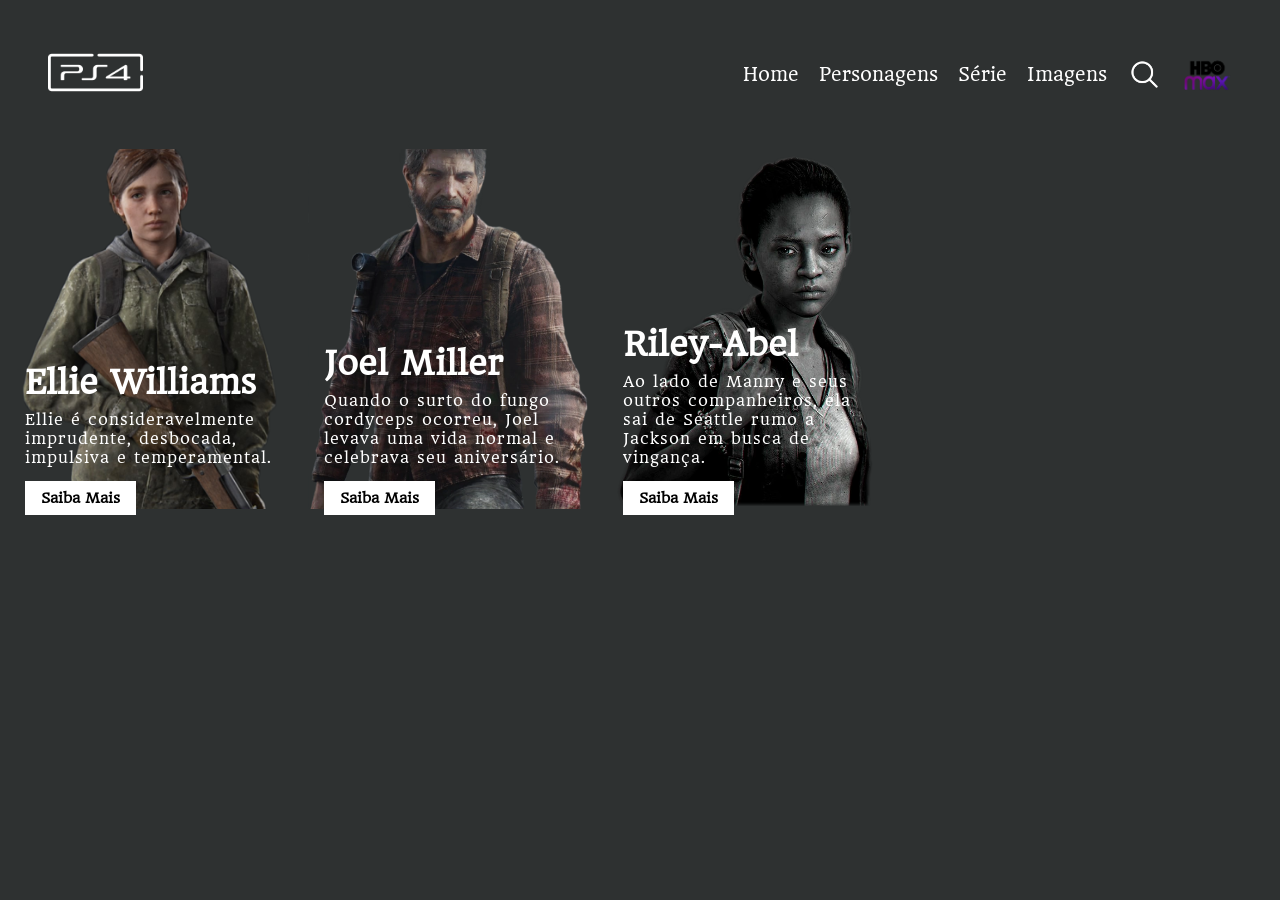
==== personagens.html @ c216a43a "Add files via upload" ====
<!DOCTYPE html>
<html lang="en">
<head>
    <meta charset="UTF-8">
    <meta http-equiv="X-UA-Compatible" content="IE=edge">
    <meta name="viewport" content="width=device-width, initial-scale=1.0">
    <link rel="stylesheet" href="./src/css/style2.css">
    <link rel="shortcut icon" href="./img/e108ef54a34b9627ccbeb67a19895dbf.jpg" type="image/x-icon">
    <title>The Last Of Us-Personagens</title>
</head>
<body>
    <header>
        <a href="#"><img src="./img/Imagem-Logo-The-Last-of-Us-PNG.png" alt="logo" class="logo"></a>
        <nav class="navegation">
            <ul>
                <li><a href="./idex.html">Home</a></li>
                <li><a href="./personagens.html">Personagens</a></li>
                <li><a href="https://www.hbomax.com/br/pt?utm_id=sa%7c71700000104797715%7c58700008235567426%7cp74817325161&gclid=CjwKCAiAuOieBhAIEiwAgjCvclDYt-i4PI44Zc5NQVdTcXqIB3q8h4BHQHc_nmF-N7q1-NJCTWumBhoCW_oQAvD_BwE&gclsrc=aw.ds">Série</a></li>
                <li><a href="#cards">Imagens</a></li>
                <img src="./img/lupa.png" alt="pesquisa" class="search">
                <img src="./img/hbo_logos-produtos-digitais.png" alt="HBO" class="perfil">
            </ul>
        </nav>
    </header>

    <div class="wrapper">
    <div class="card">
        <img src="./img/Ellie_TLoU2.png" alt="Ellie">
        <div class="info">
            <h1>Ellie Williams</h1>
            <p> Ellie é consideravelmente imprudente, desbocada, impulsiva e temperamental.</p>
            <a href="#" class="btn">Saiba Mais</a>
        </div>
    </div>
    <div class="card">
        <img src="./img/Joel.jpg" alt="Joel">
        <div class="info">
            <h1>Joel Miller</h1>
            <p> Quando o surto do fungo cordyceps ocorreu, Joel levava uma vida normal e celebrava seu aniversário. </p>
            <a href="#" class="btn">Saiba Mais</a>
        </div>
    </div>
    <div class="card">
        <img src="./img/Riley-Abel.jpg" alt="Riley-Abel">
        <div class="info">
            <h1>Riley-Abel</h1>
            <p>Ao lado de Manny e seus outros companheiros, ela sai de Seattle rumo a Jackson em busca de vingança.</p>
            <a href="#" class="btn">Saiba Mais</a>
        </div>
    </div>
</div>
</body>
</html>
---- src/css/style2.css ----
@import url('https://fonts.googleapis.com/css2?family=Headland+One&display=swap');

*{
    margin: 0;
    padding: 0;
    box-sizing: border-box;
    font-family: 'Headland One', serif;
    list-style: none;
    text-decoration: none;
}
body{
    background-color: rgb(46, 49, 49);
    background-repeat: no-repeat;
    background-size: cover;
    overflow: hidden;
}
header{
    display: flex;
    align-items: center;
    justify-content: space-between;
    padding: 25px 48px;
}
header .logo{
    width: 95px;
    filter: invert(1);
}
.navegation ul {
    display: flex;
    align-items: center;
    gap: 20px;
}
.navegation ul li a {
    color: #ffffff;
    font-size: 18px;
    padding-bottom: 5px;
    border-bottom: 2px solid transparent;
    transition: all .6s;  
}
.navegation ul li a:hover{
    border-bottom: 2px solid #03a0fc;   
}
.navegation .search{
    width: 35px;
    cursor: pointer;
    filter: invert(1);
}
.navegation .perfil{
    width: 50px;
    cursor: pointer;
}

 .wrapper{
    display: flex;
    width: 70%;
    justify-content: space-around;
 }

 .card{
    width: 280px;
    height: 360px;
    padding: 2rem 1rem;
    position: relative;
    display: flex;
    align-items: flex-end;
   
    transition: 0.5s ease-in-out;
 }
 .card:hover{
    transform: translateY(20px);
 }
 .card::before{
    content:"" ;
    position: absolute;
    top: 0;
    left: 0;
    display: block;
    width: 100%;
    height:100%;
    background: linear-gradient(to bottom, rgba(66, 0, 248, 0.5), rgb(106, 147, 221) );
    z-index: 2;
    transition: 0.5s all;
    opacity: 0;
 }
 .card:hover:before{
opacity: 1;
 }
 .card img{
    width: 100%;
    height: 100%;
    object-fit: cover;
    position: absolute;
    top: 0;
    left: 0;

 }
 .card .info{
    position: relative;
    z-index: 3;
    color: #fff;
    opacity: 1;
    transform: translateY(30px);
    transition: 0.5s all;
 }
 .card:hover .info{
    opacity: 1;
    transform: translateY(0px);
 }
 .card .info h1{
    margin: 0;
 }
 .card .info p{
    letter-spacing: 1px;
    font-size: 15px;
    margin-top: 8px;
    margin-bottom: 20px;
 }
 .card .info .btn{
    text-decoration: none;
    padding: 0.5rem 1rem;
    background: #fff;
    color: #000;
    font-size: 14px;
    font-weight: bold;
    cursor: pointer;
    transition: 0.4s ease-in-out;

 }
 .card .info .btn:hover{
    box-shadow: 0px 7px 10px rgba(0,0,0,0.5);
 }
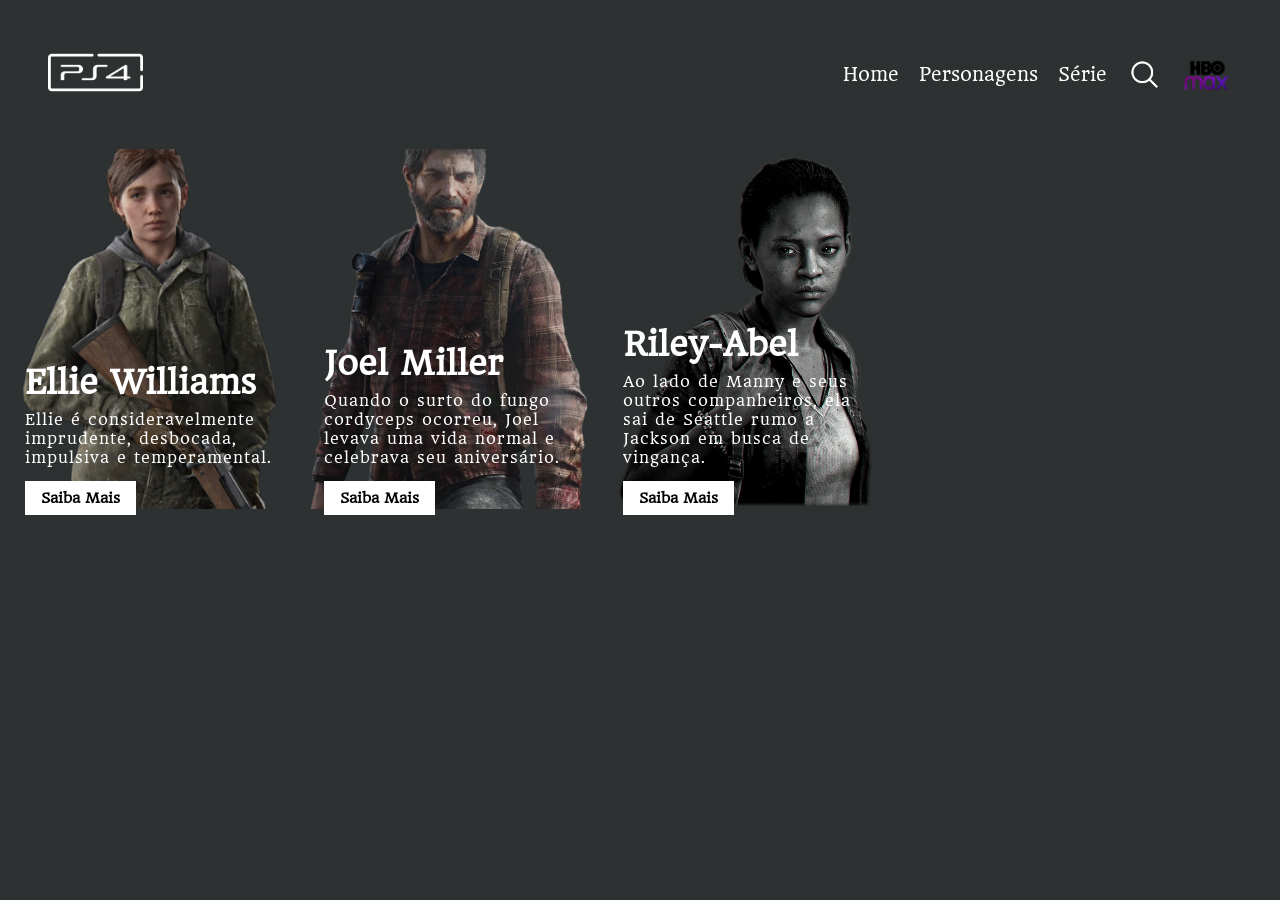
==== commit f44856c7: "Add files via upload" ====
--- a/personagens.html
+++ b/personagens.html
@@ -16,7 +16,6 @@
                 <li><a href="./idex.html">Home</a></li>
                 <li><a href="./personagens.html">Personagens</a></li>
                 <li><a href="https://www.hbomax.com/br/pt?utm_id=sa%7c71700000104797715%7c58700008235567426%7cp74817325161&gclid=CjwKCAiAuOieBhAIEiwAgjCvclDYt-i4PI44Zc5NQVdTcXqIB3q8h4BHQHc_nmF-N7q1-NJCTWumBhoCW_oQAvD_BwE&gclsrc=aw.ds">Série</a></li>
-                <li><a href="#cards">Imagens</a></li>
                 <img src="./img/lupa.png" alt="pesquisa" class="search">
                 <img src="./img/hbo_logos-produtos-digitais.png" alt="HBO" class="perfil">
             </ul>
